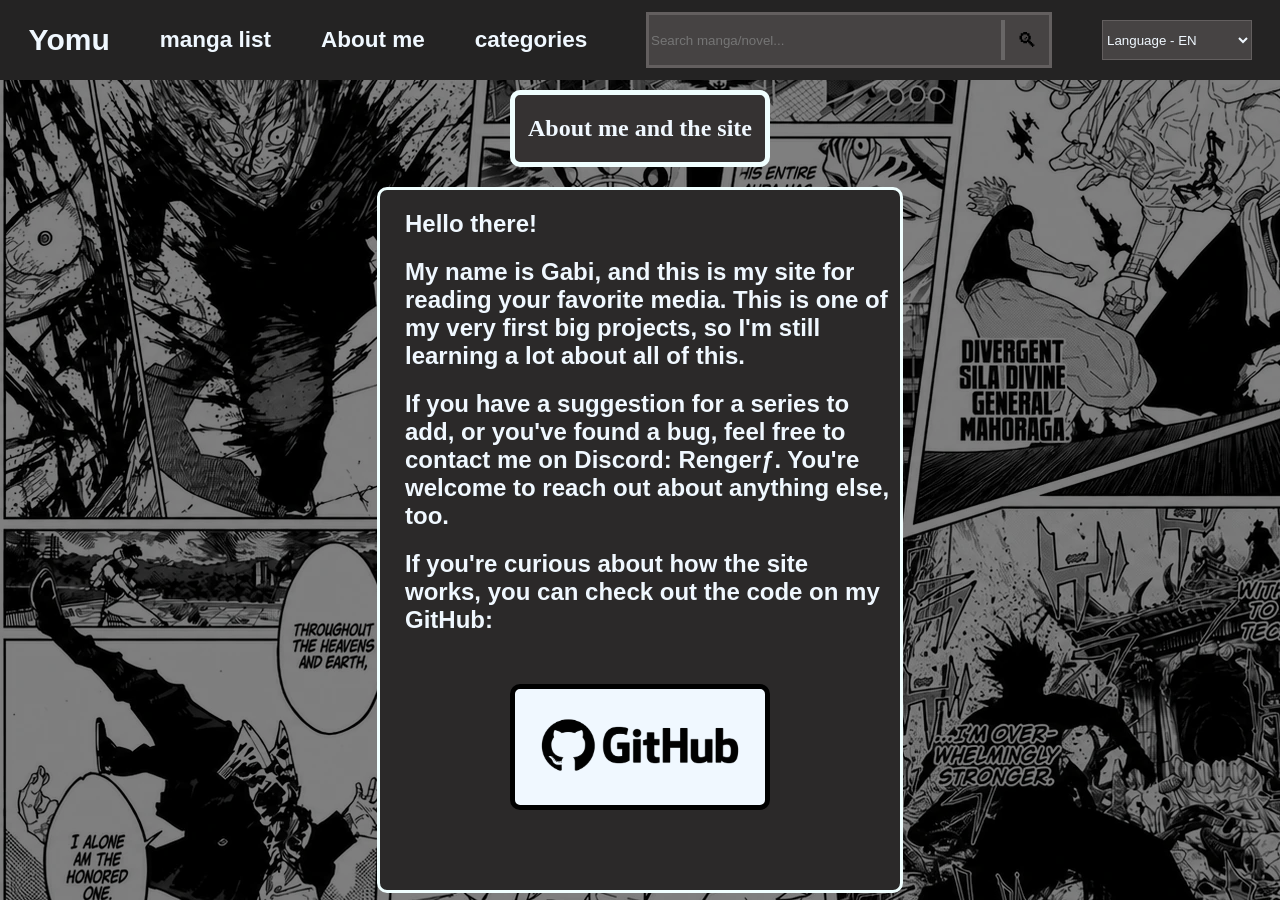
==== aboutMe.html @ 0e66b2f0 "added a about me page" ====
<!DOCTYPE html>
<html lang="en">
<head>
    <meta charset="UTF-8">
    <title>About me</title>
    <link rel="stylesheet" href="style.css">
    <script src="script.js"></script>

</head>
<body>
    <div class="top">
        <div>
            <h1><a href="http://127.0.0.1:5500/index.html">Yomu</a></h1>
        </div>
        <div>
            <h2>manga list</h2>
        </div>
        <div>
            <h2><a href="http://127.0.0.1:5500/aboutMe.html">About me</a></h2>
        </div>
        <div>
            <h2>categories</h2>
        </div>
        <div class="searchBarDiv"> 
            <input type="search" id="searchBar" placeholder="Search manga/novel...">
            <button type="button" id="searchIcon">🔍︎</button>
        </div>
        <div class="languageOption">
            <select>
                <option value="english" selected >Language - EN</option>
                <option value="russian"  >Language - RU</option>
            </select>
        </div>
        
    </div>
    <div id="CenterTextClass">
        <h2 id="Center">About me and the site</h2>
    </div>
    <div class="aboutMeDiv">
        <h2 class="ReadMe">Hello there!</h2>
        <h2 class="ReadMe">My name is Gabi, and this is my site for reading your favorite media. This is one of my very first big projects, so I'm still learning a lot about all of this.</h2>
        <h2 class="ReadMe">If you have a suggestion for a series to add, or you've found a bug, feel free to contact me on Discord: Rengerƒ. You're welcome to reach out about anything else, too.</h2>
        <h2 class="ReadMe">If you're curious about how the site works, you can check out the code on my GitHub:</h2>
        <div id="gitHub">
            <a href="https://github.com/RangerKuri4t" target="_blank"><img src="photos/gitHumlogo2.png"></a>
        </div>
    </div>
---- style.css ----
.top {
    border-color: rgb(36, 35, 35);
    background-color: rgb(36, 35, 35);
    border-style: solid;
    color:aliceblue;
    display: flex;
    align-items: center;
    gap: 50px;
    font: 15px Verdana, sans-serif;
    padding-left: 2%
    
}
body {
    margin:0%;
    background-image: linear-gradient(rgba(0, 0, 0, 0.5), rgba(0, 0, 0, 0.5)), url("photos/mangaBackground2.webp");
    
    
    
}


a {
  color: aliceblue;
  font-weight: bold;
  text-decoration: none;
}



.top a:hover  {
    color: gray;
    transition: width 0.5s, height 0.5s, background-color 0.5s;
  
}

.top h2:hover {
    color: gray;
    cursor: pointer;
    transition: width 0.5s, height 0.5s, background-color 0.5s;
}

.searchBarDiv {
    margin-left: auto;
    
}

.searchBarDiv {
    display: flex;
    align-items: center;
    width: 400px;
    height:50px;
    background-color: rgb(70, 67, 67);
    color:aliceblue;
    border-style: solid;
    border-color: rgb(99, 95, 95);
    
    
}
#searchBar {
    flex: 1;
    border:none;
    background: transparent;
    color: aliceblue;
    height: 100%;
    
}

.languageOption  {
    margin-right: 2%;

    
}


.languageOption select {
    width:150px;
    height:40px;
    background-color: rgb(70, 67, 67);
    color:aliceblue;
    border-style: solid;
    border-color: rgb(99, 95, 95);
    
}

.languageOption select:hover {
    cursor: pointer;
}

#searchIcon {
    border: none;
    background: transparent;
    cursor: pointer;
    border-left: 2px solid;
    border-color: rgb(104, 102, 102);
    height: 80%;
    border-width: 4px;
    font-size: 20px;
    padding-left: 12px;
    padding-right: 12px;
    
    
    
    

}

.aboutMeDiv {
    border-style: solid;
    border-color: azure;
    background-color: rgb(43, 41, 41);
    height: 700px;
    width:500px;
    margin-left: auto;
    margin-right: auto;
    border-radius: 10px;
    padding-right: 10px;
    padding-left: 10px;
    
}

#Center {
    display: flex;
    align-items: center;
    justify-content: center;
    color: aliceblue;
    width: 250px;
    border-width: 5px;
}

.ReadMe {
    color:aliceblue;
    font-family: 'Segoe UI', Tahoma, Geneva, Verdana, sans-serif;
    padding-left: 3%;
}

#CenterTextClass {
    background-color: rgb(53, 50, 50);
    border-width: 5px;
    border-style: solid;
    border-color: azure;
    max-width: fit-content;
    margin-left: auto;
    margin-right: auto;
    margin-bottom: 20px;
    margin-top: 10px;
    border-radius: 10px;

}

#gitHub {
    border-style: solid;
    border-color: black;
    width: 200px;
    margin-left: auto;
    margin-right: auto;
    margin-top: 10%;
    padding-left: 5%;
    padding-right: 5%;
    background-color: aliceblue;
    border-radius: 10px;
    border-width: 5px;
}

#gitHub img {
    max-width: 100%;
}
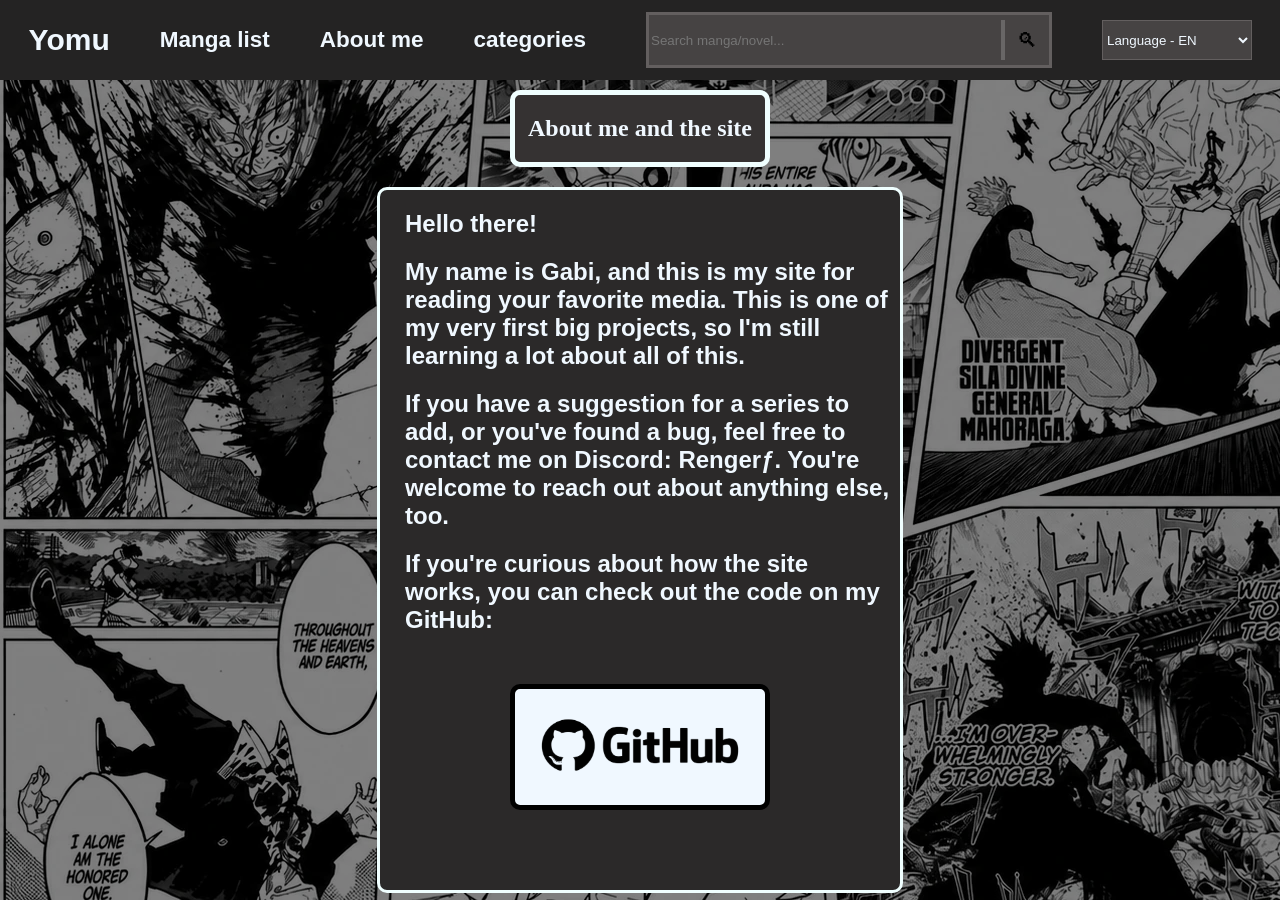
==== commit 5c957445: "added manga and light novel page list , also started a template of menu of each manga and light nove" ====
--- a/aboutMe.html
+++ b/aboutMe.html
@@ -13,7 +13,7 @@
             <h1><a href="http://127.0.0.1:5500/index.html">Yomu</a></h1>
         </div>
         <div>
-            <h2>manga list</h2>
+            <h2><a href="http://127.0.0.1:5500/books.html">Manga list</a></h2>
         </div>
         <div>
             <h2><a href="http://127.0.0.1:5500/aboutMe.html">About me</a></h2>
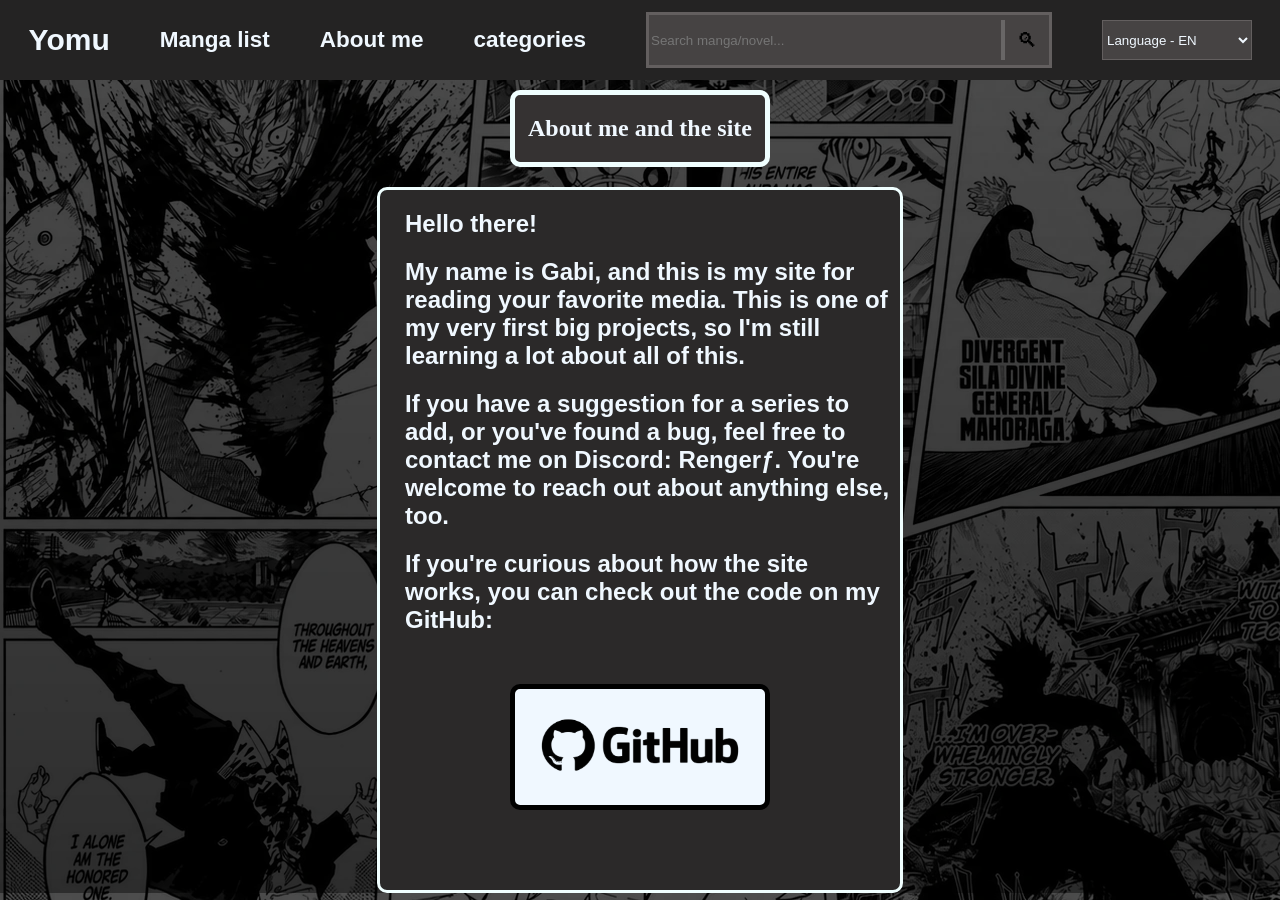
==== commit 1d396551: "changing the links" ====
--- a/aboutMe.html
+++ b/aboutMe.html
@@ -4,19 +4,18 @@
     <meta charset="UTF-8">
     <title>About me</title>
     <link rel="stylesheet" href="style.css">
-    <script src="script.js"></script>
 
 </head>
 <body>
     <div class="top">
         <div>
-            <h1><a href="http://127.0.0.1:5500/index.html">Yomu</a></h1>
+            <h1><a href="index.html">Yomu</a></h1>
         </div>
         <div>
-            <h2><a href="http://127.0.0.1:5500/books.html">Manga list</a></h2>
+            <h2><a href="books.html">Manga list</a></h2>
         </div>
         <div>
-            <h2><a href="http://127.0.0.1:5500/aboutMe.html">About me</a></h2>
+            <h2><a href="aboutMe.html">About me</a></h2>
         </div>
         <div>
             <h2>categories</h2>
@@ -44,4 +43,8 @@
         <div id="gitHub">
             <a href="https://github.com/RangerKuri4t" target="_blank"><img src="photos/gitHumlogo2.png"></a>
         </div>
-    </div>+    </div>
+
+    <script src="script.js"></script>
+</body>
+</html>
--- a/style.css
+++ b/style.css
@@ -12,7 +12,7 @@
 }
 body {
     margin:0%;
-    background-image: linear-gradient(rgba(0, 0, 0, 0.5), rgba(0, 0, 0, 0.5)), url("photos/mangaBackground2.webp");
+    background-image: linear-gradient(rgba(0, 0, 0, 0.699), rgba(0, 0, 0, 0.822)), url("photos/mangaBackground2.webp");
     
     
     
@@ -163,4 +163,217 @@
 
 #gitHub img {
     max-width: 100%;
+}
+
+
+#csmPreviewDiv {
+    width: 1100px;
+    height: 400px;
+    border-style: solid;
+    background-color: transparent;
+    border-radius: 15px; 
+    margin-left: auto;
+    margin-right: 8%;
+    margin-top: 4%;
+    overflow: hidden;
+    display: flex;
+    justify-content: right;
+    
+    
+}
+
+#mangaReccomendedList {
+    width: 1200px;
+    height: 700px;
+    margin-top: 3%;
+    margin-right: 8%;
+    margin-left: auto;
+    display: flex;
+    flex-wrap: wrap;
+    gap: 20px;
+}
+
+
+.singleMangaInReccomendedList {
+    width: 200px;
+}
+
+.singleMangaInReccomendedList img {
+    object-fit: cover;
+    display: block;
+    width: 100%;
+    height: 100%;
+    border-radius: 15px;
+    transition: transform 0.8s ease;
+}
+
+.singleMangaInReccomendedList a {
+    display: block;
+    width: 100%;
+    height: 300px;
+    border-radius: 15px;
+    overflow: hidden;
+   
+    
+    
+}
+
+.singleMangaInReccomendedList h2 {
+    font-size: 40px;
+    color: white;
+    text-align: center;
+    margin: 8px 0 0 0;
+    font: 15px Verdana, sans-serif;
+}
+.singleMangaInReccomendedList img:hover {
+    transform: scale(1.05);
+}
+
+#csmPreviewDiv img {
+    transition: transform 0.8s ease;
+    border-radius: 15px;
+
+}
+
+#csmPreviewDiv img:hover {
+    transform: scale(1.05);
+
+}
+
+
+
+#csmPreviewDiv {
+    filter: brightness(0.9);
+}
+
+.previewImage {
+    flex: 1; /* takes all the remaining space */
+    height: 100%;
+    object-fit: cover;
+    display: block;
+}
+
+.previewInfo {
+    width: 30%;
+    display: flex;
+    flex-direction: column;
+    justify-content: center; /* centers the text vertically */
+    padding: 0 40px;
+    color: white;
+    background-color: rgba(20, 20, 22, 0.5);
+}
+
+.previewTitle {
+    margin: 0;
+    font-size: 26px;
+}
+
+.previewAuthor {
+    margin: 4px 0 20px 0;
+    font-size: 20px;
+    color: #a8a8a8;
+}
+
+.previewChapter {
+    margin: 0;
+    color: #a8a8a8;
+}
+
+.previewChapter b {
+    color: white;
+}
+
+
+.previewInfo a {
+    font-size: 30px;
+}
+
+.previewInfo a:hover {
+    opacity: 0.6;
+}
+
+
+
+.hottestMangas {
+    flex-shrink: 0;
+    height: 1100px;
+    width: 350px;
+    margin-top:10%;
+    margin-left:3%;
+    display: flex;
+    flex-direction: column;
+    gap: 30px;
+    align-items: center;
+
+}
+
+
+.mainArea {
+    display: flex;          /* puts the children side by side */
+    align-items: flex-start; /* keeps both at the top */
+    gap: 20px;              /* space between them */
+}
+
+
+#mainContent {
+    flex: 1;                /* takes all the remaining space */
+}
+
+.oneMangaInHottestList {
+    display: flex;
+    align-items: center;
+    width: 300px;
+    height: 100px;
+    padding: 10px;
+    box-sizing: border-box;
+    gap:20px;
+}
+
+.imgInHottestManga {
+    width:60px;
+    height: 90px;
+    flex-shrink: 0;
+    
+}
+.imgInHottestManga img {
+    width: 100%;
+    height: 100%;
+    object-fit: cover; /* fills the box without stretching, crops the edges if needed */
+    display: block;
+    border-radius: 10px;
+}
+
+.oneMangaInHottestList h2 {
+    color: white;
+    margin: 0;
+    align-self: center; /* centers it vertically next to the cover */
+}
+
+.hottestRank {
+    color: white;
+    font-size: 48px;
+    margin: 0;
+}
+
+.imgInHottestManga a {
+    display: block;
+    height: 100%;
+}
+
+
+.lineStyle {
+    width: 100%;          /* or 300px to match the manga boxes */
+    border: none;
+    border-top: 1px solid #555;
+    margin: 0;
+}
+
+.hottestHeader {
+    color: white;
+    font: bold 32px Verdana, sans-serif;
+    letter-spacing: 3px;
+    margin: 0;
+    width: 300px;                  /* same width as the manga rows */
+    border-bottom: 3px solid white; /* optional underline */
+    padding-bottom: 10px;
 }
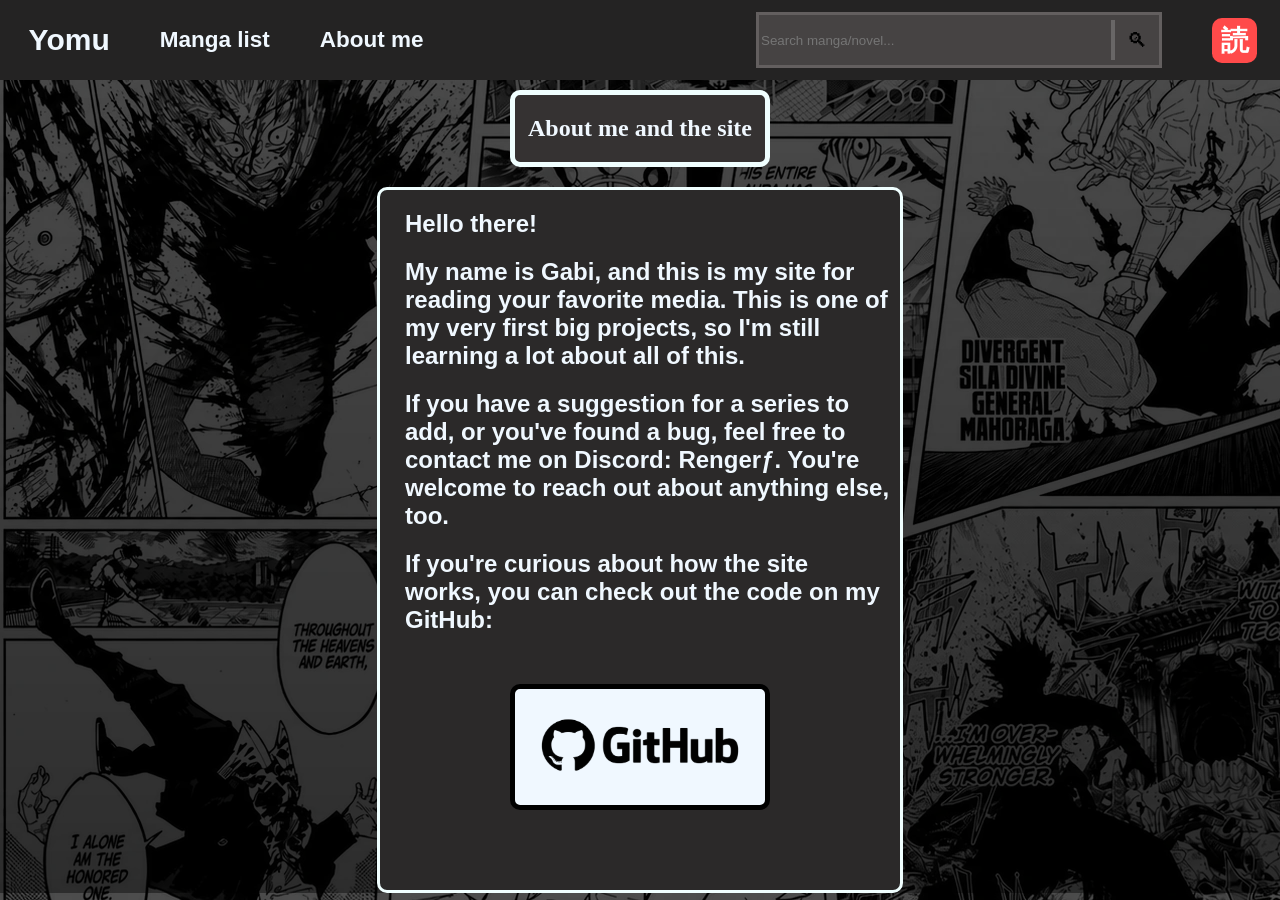
==== commit c6f17795: "final changes" ====
--- a/aboutMe.html
+++ b/aboutMe.html
@@ -4,6 +4,7 @@
     <meta charset="UTF-8">
     <title>About me</title>
     <link rel="stylesheet" href="style.css">
+    <link rel="icon" type="image/svg+xml" href="photos/logoYomu.svg">
 
 </head>
 <body>
@@ -17,18 +18,12 @@
         <div>
             <h2><a href="aboutMe.html">About me</a></h2>
         </div>
-        <div>
-            <h2>categories</h2>
-        </div>
         <div class="searchBarDiv"> 
             <input type="search" id="searchBar" placeholder="Search manga/novel...">
             <button type="button" id="searchIcon">🔍︎</button>
         </div>
-        <div class="languageOption">
-            <select>
-                <option value="english" selected >Language - EN</option>
-                <option value="russian"  >Language - RU</option>
-            </select>
+        <div class="siteLogo">
+            <a href="index.html"><img src="photos/logoYomu.svg" alt="Yomu logo"></a>
         </div>
         
     </div>
--- a/style.css
+++ b/style.css
@@ -376,4 +376,16 @@
     width: 300px;                  /* same width as the manga rows */
     border-bottom: 3px solid white; /* optional underline */
     padding-bottom: 10px;
+}
+
+.siteLogo {
+    margin-right: 20px;
+}
+
+
+
+.siteLogo img {
+    width: 45px;
+    height: 45px;
+    display: block;
 }
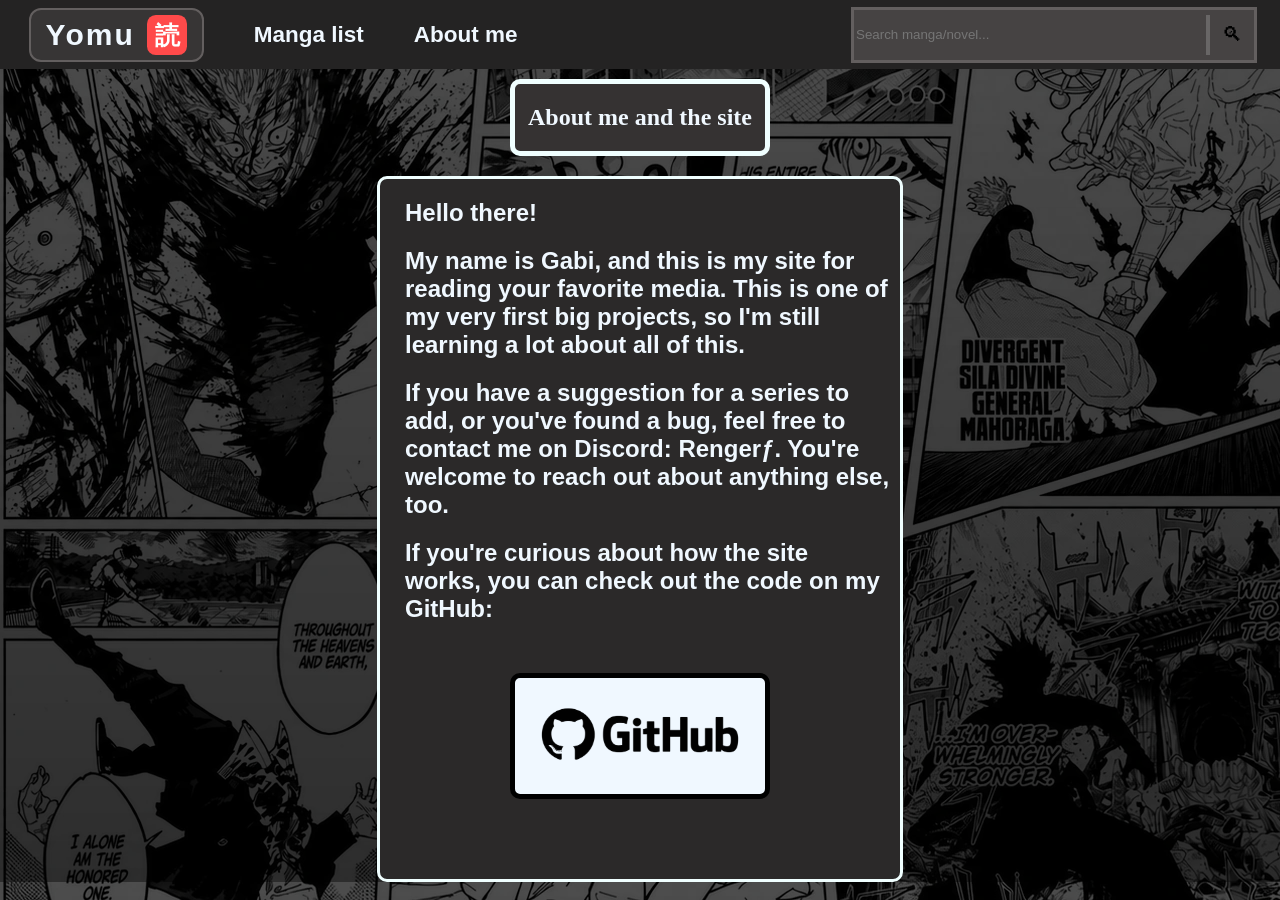
==== commit 751fb415: "final version" ====
--- a/aboutMe.html
+++ b/aboutMe.html
@@ -2,6 +2,7 @@
 <html lang="en">
 <head>
     <meta charset="UTF-8">
+    <meta name="viewport" content="width=device-width, initial-scale=1.0"> <!-- makes phones use their real screen width so the site fits the screen -->
     <title>About me</title>
     <link rel="stylesheet" href="style.css">
     <link rel="icon" type="image/svg+xml" href="photos/logoYomu.svg">
@@ -9,8 +10,11 @@
 </head>
 <body>
     <div class="top">
-        <div>
+        <div class="brand"> <!-- Yomu name and logo together on the left side of the top bar -->
             <h1><a href="index.html">Yomu</a></h1>
+            <div class="siteLogo">
+                <a href="index.html"><img src="photos/logoYomu.svg" alt="Yomu logo"></a>
+            </div>
         </div>
         <div>
             <h2><a href="books.html">Manga list</a></h2>
@@ -21,9 +25,6 @@
         <div class="searchBarDiv"> 
             <input type="search" id="searchBar" placeholder="Search manga/novel...">
             <button type="button" id="searchIcon">🔍︎</button>
-        </div>
-        <div class="siteLogo">
-            <a href="index.html"><img src="photos/logoYomu.svg" alt="Yomu logo"></a>
         </div>
         
     </div>
--- a/style.css
+++ b/style.css
@@ -388,4 +388,164 @@
     width: 45px;
     height: 45px;
     display: block;
-}+}
+
+/* ===== YOMU NAME + LOGO BOX (right side of the top bar) ===== */
+.brand {
+    display: flex; /* puts the Yomu name and the logo side by side */
+    align-items: center; /* lines up the name and the logo vertically */
+    gap: 12px; /* small space between the name and the logo */
+    padding: 0 15px; /* space inside the box around the name and the logo */
+    background-color: rgb(55, 53, 53); /* slightly lighter box so it looks different from the other buttons */
+    border: 2px solid rgb(99, 95, 95); /* border in the same color as the search bar border */
+    border-radius: 12px; /* rounded corners */
+}
+
+.brand h1 {
+    margin: 8px 0; /* less empty space above and below the name so the box is not too tall */
+    letter-spacing: 2px; /* spreads the letters a bit so the name looks more like a logo */
+}
+
+.brand .siteLogo {
+    margin-right: 0; /* the box already has space from the edge, so the logo does not need extra */
+}
+
+.brand .siteLogo img {
+    width: 40px; /* logo size */
+    height: 40px; /* logo size */
+    display: block; /* removes the small gap under the logo */
+}
+
+.searchBarDiv {
+    margin-right: 20px; /* space between the search bar and the right edge of the screen */
+}
+
+
+/* ===== PHONE / SMALL SCREEN SUPPORT ===== */
+/* everything inside this block only runs on screens 768px wide or smaller (phones), desktop stays the same */
+@media (max-width: 768px) {
+
+    /* --- top bar (header) --- */
+    .top {
+        flex-wrap: wrap; /* phone: lets the header items go to a new line instead of going off screen */
+        gap: 5px 15px; /* phone: smaller space between header items */
+        padding: 0 10px; /* phone: small space on the left and right of the header */
+    }
+
+    .top h1 {
+        font-size: 22px; /* phone: smaller site name so it fits */
+        letter-spacing: 0; /* phone: removes the extra space between the letters so the name fits */
+        margin: 10px 0; /* phone: less empty space above and below the site name */
+    }
+
+    .top h2 {
+        font-size: 15px; /* phone: smaller menu links so they fit in one row */
+        margin: 10px 0; /* phone: less empty space above and below the menu links */
+    }
+
+    .searchBarDiv {
+        order: 10; /* phone: moves the search bar to the end of the header (its own row) */
+        width: 100%; /* phone: search bar takes the full width of the screen */
+        height: 40px; /* phone: a little shorter search bar */
+        margin: 0 0 10px 0; /* phone: space under the search bar */
+        box-sizing: border-box; /* phone: border is counted inside the width so it does not go off screen */
+    }
+
+    #searchBar {
+        min-width: 0; /* phone: lets the text box shrink so the search button stays on screen */
+    }
+
+    .brand {
+        padding: 0 8px; /* phone: smaller space inside the box */
+        gap: 8px; /* phone: smaller space between the name and the logo */
+    }
+
+    .brand .siteLogo img {
+        width: 35px; /* phone: smaller logo */
+        height: 35px; /* phone: smaller logo */
+    }
+
+    /* --- home page layout --- */
+    .mainArea {
+        flex-direction: column; /* phone: puts the hottest list and the main content one under the other instead of side by side */
+        gap: 0; /* phone: removes the space between them (each part has its own margins) */
+    }
+
+    #mainContent {
+        order: -1; /* phone: shows the banner and recommended mangas first, hottest list after */
+        width: 100%; /* phone: main content takes the full screen width */
+    }
+
+    /* --- big chainsaw man banner --- */
+    #csmPreviewDiv {
+        width: auto; /* phone: banner fits the screen instead of being 1100px wide */
+        height: auto; /* phone: banner height grows with its content */
+        margin: 15px 10px 0 10px; /* phone: small even space around the banner */
+        flex-direction: column; /* phone: puts the text above the picture */
+    }
+
+    .previewInfo {
+        width: auto; /* phone: text area takes the full banner width */
+        padding: 15px; /* phone: smaller space around the text */
+    }
+
+    .previewTitle {
+        font-size: 22px; /* phone: smaller title */
+    }
+
+    .previewAuthor {
+        font-size: 16px; /* phone: smaller author name */
+        margin: 4px 0 10px 0; /* phone: less space under the author name */
+    }
+
+    .previewImage img {
+        width: 100%; /* phone: picture takes the full banner width */
+        height: 200px; /* phone: shorter picture */
+        object-fit: cover; /* phone: fills the box without stretching the picture */
+        display: block; /* phone: removes the small gap under the picture */
+    }
+
+    /* --- recommended manga grid --- */
+    #mangaReccomendedList {
+        width: auto; /* phone: grid fits the screen instead of being 1200px wide */
+        height: auto; /* phone: grid height grows with the number of mangas */
+        margin: 15px 10px 0 10px; /* phone: small even space around the grid */
+        gap: 12px; /* phone: smaller space between the covers */
+    }
+
+    .singleMangaInReccomendedList {
+        width: calc(50% - 6px); /* phone: 2 covers per row */
+    }
+
+    .singleMangaInReccomendedList a {
+        height: 240px; /* phone: shorter covers so they match the smaller width */
+    }
+
+    /* --- hottest list --- */
+    .hottestMangas {
+        width: 100%; /* phone: hottest list takes the full screen width */
+        height: auto; /* phone: list height grows with its content instead of 1100px */
+        margin: 30px 0 20px 0; /* phone: space above and below the list */
+        gap: 15px; /* phone: smaller space between the rows */
+    }
+
+    .lineStyle {
+        width: 300px; /* phone: line stays the same width as the manga rows */
+    }
+
+    /* --- about me page --- */
+    .aboutMeDiv {
+        width: auto; /* phone: box fits the screen instead of being 500px wide */
+        height: auto; /* phone: box height grows with the text */
+        margin: 0 10px 20px 10px; /* phone: small space on the sides and under the box */
+        padding-bottom: 20px; /* phone: space under the github logo inside the box */
+    }
+
+    .ReadMe {
+        font-size: 18px; /* phone: smaller text so it is easier to read */
+    }
+
+    #gitHub {
+        width: 150px; /* phone: smaller github box */
+    }
+}
